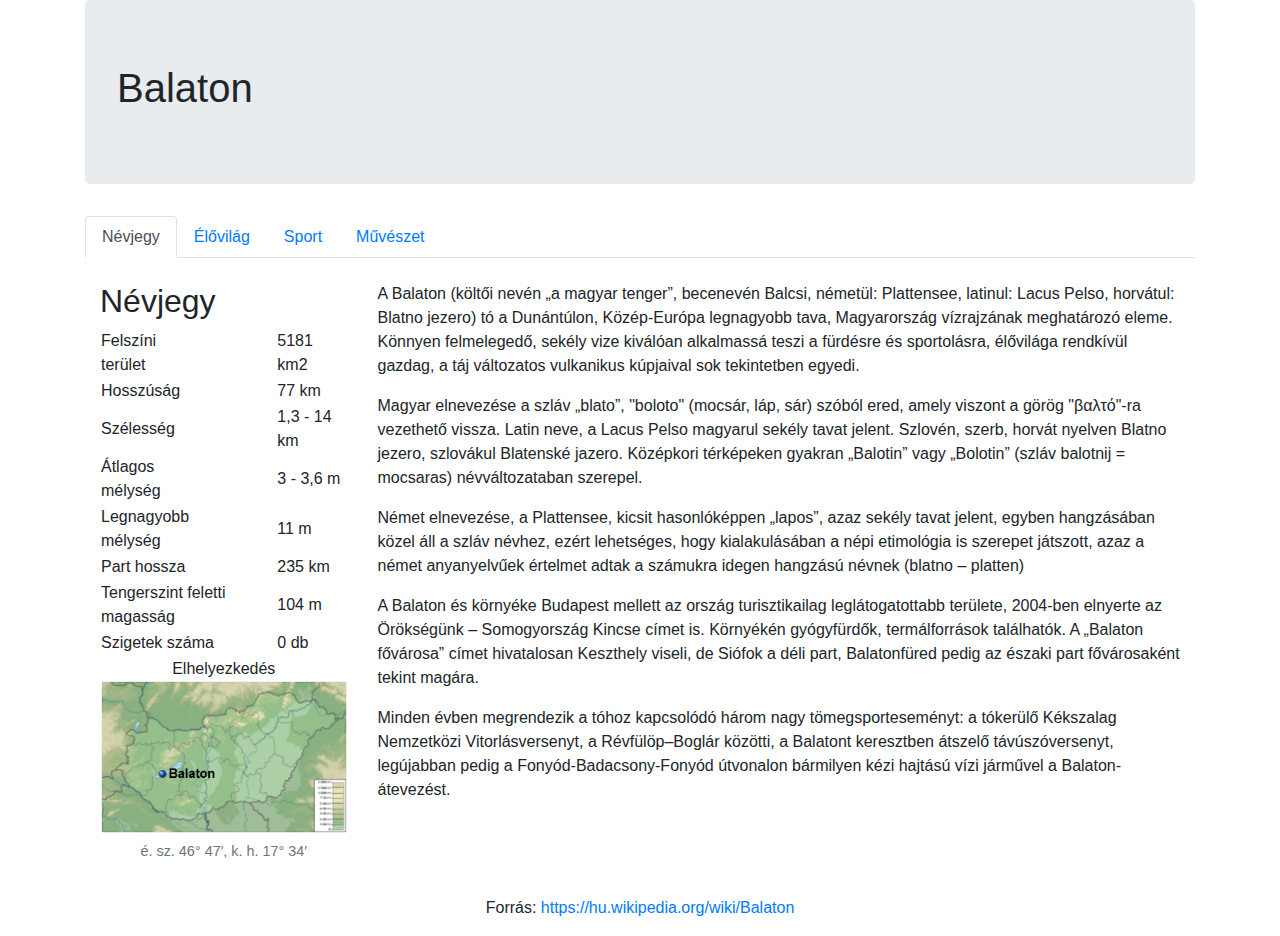
==== uj/balaton_forras/balaton.html @ 73f3b3d8 "elkezdtem" ====
﻿<!DOCTYPE html>
<html>
<head>
  <meta name="viewport" content="width=device-width, initial-scale=1">
  <link rel="stylesheet" href="bootstrap.min.css">
  <script src="jquery.min.js"></script>
  <script src="popper.min.js"></script>
  <script src="bootstrap.min.js"></script>
</head>
<body>

<div class="container">
  <div id="fej" class="jumbotron">
    <h1>Balaton</h1>
  </div>

  <!-- Nav tabs -->
  <ul class="nav nav-tabs" role="tablist">
    <li class="nav-item">
      <a class="nav-link active menu" data-toggle="tab" href="#home">Névjegy</a>
    </li>
    <li class="nav-item">
      <a class="nav-link menu" data-toggle="tab" href="#menu1">Élővilág</a>
    </li>
    <li class="nav-item">
      <a class="nav-link menu" data-toggle="tab" href="#menu2">Sport</a>
    </li>
    <li class="nav-item">
      <a class="nav-link menu" data-toggle="tab" href="#menu3">Művészet</a>
    </li>
  </ul>

  <!-- Tab panes -->
  <div class="tab-content">
    <div id="home" class="container tab-pane active"><br>
      <div class="row">
          <div class="col-md-4 col-xl-3">
                <h2>Névjegy</h2>
                <table>
                    <tr>
                        <td>Felszíni<br>terület</td>
                        <td>5181 km2</td>
                    </tr>
                    <tr>
                        <td>Hosszúság</td>
                        <td>77 km</td>
                    </tr>
                    <tr>
                        <td>Szélesség</td>
                        <td>1,3 - 14 km</td>
                    </tr>
                    <tr>
                        <td>Átlagos<br>mélység</td>
                        <td>3 - 3,6 m</td>
                    </tr>
                    <tr>
                        <td>Legnagyobb<br>mélység</td>
                        <td>11 m</td>
                    </tr>
                    <tr>
                        <td>Part hossza</td>
                        <td>235 km</td>
                    </tr>
                    <tr>
                        <td>Tengerszint feletti magasság</td>
                        <td>104 m</td>
                    </tr>
                    <tr>
                        <td>Szigetek száma</td>
                        <td>0 db</td>
                    </tr>
                    <tr>
                        <td colspan="2" class="text-center">
                            Elhelyezkedés<br>
                            <figure class="figure">
                              <img src="map.png" class="figure-img rounded img-fluid w-100" alt="Elhelyezkedés" title="Elhelyezkedés">
                              <figcaption class="figure-caption text-center">é. sz. 46° 47′, k. h. 17° 34′</figcaption>
                            </figure>
                        </td>
                    </tr>
                </table>
          </div>
          <div class="col-md-8 col-xl-9">
            <p>A Balaton (költői nevén „a magyar tenger”, becenevén Balcsi, németül: Plattensee, latinul: Lacus Pelso, horvátul: Blatno jezero) tó a Dunántúlon, Közép-Európa legnagyobb tava, Magyarország vízrajzának meghatározó eleme. Könnyen felmelegedő, sekély vize kiválóan alkalmassá teszi a fürdésre és sportolásra, élővilága rendkívül gazdag, a táj változatos vulkanikus kúpjaival sok tekintetben egyedi.</p>
            <p>Magyar elnevezése a szláv „blato”, "boloto" (mocsár, láp, sár) szóból ered, amely viszont a görög "βαλτό"-ra vezethető vissza. Latin neve, a Lacus Pelso magyarul sekély tavat jelent. Szlovén, szerb, horvát nyelven Blatno jezero, szlovákul Blatenské jazero. Középkori térképeken gyakran „Balotin” vagy „Bolotin” (szláv balotnij = mocsaras) névváltozataban szerepel.</p>
            <p>Német elnevezése, a Plattensee, kicsit hasonlóképpen „lapos”, azaz sekély tavat jelent, egyben hangzásában közel áll a szláv névhez, ezért lehetséges, hogy kialakulásában a népi etimológia is szerepet játszott, azaz a német anyanyelvűek értelmet adtak a számukra idegen hangzású névnek (blatno – platten)</p>
            <p>A Balaton és környéke Budapest mellett az ország turisztikailag leglátogatottabb területe, 2004-ben elnyerte az Örökségünk – Somogyország Kincse címet is. Környékén gyógyfürdők, termálforrások találhatók. A „Balaton fővárosa” címet hivatalosan Keszthely viseli, de Siófok a déli part, Balatonfüred pedig az északi part fővárosaként tekint magára.</p>
            <p>Minden évben megrendezik a tóhoz kapcsolódó három nagy tömegsporteseményt: a tókerülő Kékszalag Nemzetközi Vitorlásversenyt, a Révfülöp–Boglár közötti, a Balatont keresztben átszelő távúszóversenyt, legújabban pedig a Fonyód-Badacsony-Fonyód útvonalon bármilyen kézi hajtású vízi járművel a Balaton-átevezést.</p>
          </div>
      </div>
    </div>

    <div id="menu1" class="container tab-pane fade"><br>
      <div class="row">
        <div class="col-lg-5">
          <h2>Növényvilág</h2>
          <p>A hínárféléket a balatoni strandokon is megtaláljuk közülük gyakoribbak a süllőhínár-fajok Füzéres süllőhínár (Myriophyllum) és a békaszőlő-fajok (Potamogeton). Az elsősorban a közönséges nád (Phragmithes australis) által alkotott nádasok a part mentén, leginkább az északi parton maradtak fenn. Egy 2017-es feltérképezés szerint mintegy 1205 hektár nádas volt a Balaton medrében, az öt évvel korábbi 1230 hektárral szemben. Társulásalkotó növénye elsősorban a keskenylevelű gyékény (Typha angustifolia) és többek között a tavi káka (Schoenoplectus lacustris), valamint a zsombéksás (Carex elata).</p>
          <figure class="figure">
            <img src="nadas.jpg" class="figure-img rounded img-fluid w-100" alt="Nádas" title="Nádas">
            <figcaption class="figure-caption text-center">Jellegzetes nádas a tó kenesei partján. A balatoni nádasok területe megközelítőleg 12 km², amelynek 73%-a az északi parton van.</figcaption>
          </figure>
          <p>A tó környékének rendkívül gazdag növényvilágára jellemző, hogy a molyhos és cseres tölgyes erdőségek a legelterjedtebbek, amelyeket sok helyütt telepített fenyőerdők váltanak. Különleges fenyőféléket tekinthet meg az érdeklődő a Folly Arborétumban Badacsonyörsön. A Balaton-felvidéki Nemzeti Park címernövénye, a Balaton-felvidék néhány láprétjén nyíló lisztes kankalin (Primula farinosa) mellett több más pompás szirmú virág is honos itt, ilyen a tavaszi hérics, a fekete kökörcsin és a citromillatú nagyezerjófű.</p>
        </div>
        <div class="col-lg-7">
          <h2>Állatvilág</h2>
          <p>A tó élővilágának jelentős részét a szabad szemmel általában nem látható algafajok teszik ki, amelyek a Balaton legfontosabb szervesanyag termelői és újabb és újabb fajok kerülnek elő a tóból.  Az algák mennyiségét alapvetően a tápanyagterhelés hosszútávú alakulása szabja meg. A tó algásodását (eutrofizáció) csökkenteni kell, mert az idegenforgalmi vonzerejét csökkenti a folyamat.</p>
          <p>A Balaton, lévén hazánk legnagyobb állóvize, halfaunája nagyon értékes. Az érdeklődők a legrészletesebben a <!--http://bodorka.info.hu--> Balatoni Vízivilág Látogatóközpontban tájékozódhatnak a vidék halaival. A tóban, a vele összefüggő Kis-Balatonban és a vízgyűjtő területén található 40 vízfolyásban 37 halfaj fordul elő, ebből a Balatonban 15-17 faj él meg. Az itt élő halak 80%-át a keszegfélék alkotják. Ezek közül a leggyakoribb a dévérkeszeg, a karikakeszeg, a bodorka és a vörösszárnyú keszeg.</p>
          <p>A tó Európa egyik legjelentősebb vízimadár-élőhelye. Kiterjedt nádasai számos madárfaj számára nyújtanak fészkelő helyet. A legismertebb madár, a Balaton legnagyobb röpképes madara, a bütykös hattyú (Cygnus olor), amely a nádasban építi nagy méretű úszó fészkét, fészekhagyó fiókáit azonban kikelésük után gyakran a strandok közelében neveli fel, ahol könnyen jut hozzá a táplálékhoz, mivel a nyaralók rendszeresen etetik őket.</p>
          <p>Őshonos balatoni halfajok:</p>
          <div class="row">
            <div class="col-4">
              <ul id="halLista">
                <li onmouseover="halinfo('balin');">Balin</li>
                <li onmouseover="halinfo('bodorka');">Bodorka</li>
                <li onmouseover="halinfo('deverkeszeg');">Dévérkeszeg</li>
                <li onmouseover="halinfo('karikakeszeg');">Karikakeszeg</li>
                <li onmouseover="halinfo('ponty');">Ponty</li>
                <li onmouseover="halinfo('fogassullo');">Fogassüllő</li>
                <li onmouseover="halinfo('csuka');">Csuka</li>
                <li onmouseover="halinfo('compo');">Compó</li>
                <li onmouseover="halinfo('fejes');">Fejes domolykó</li>
                <li onmouseover="halinfo('garda');">Garda</li>
              </ul>
            </div>
            <div class="col-8">
              <figure class="figure">
                <div id="sugo">
                  Kattint halfaj nevére, amiről többet szeretnél megtudni...
                </div>
                <a target="_blank">
                  <img id="halKep" class="figure-img rounded img-fluid w-100">
                </a>
                <figcaption id="halNevek" class="figure-caption text-center"></figcaption>
              </figure>
            </div>
          </div>
        </div>
      </div>
    </div>
    
    <div id="menu2" class="container tab-pane fade"><br>
      <div class="row">
        <div class="col-md-12">
          <h2>Sport</h2>
          <p>A magyar úszósport megszületése Szekrényessy Kálmán nevéhez fűződik, aki az első Balaton-átúszó volt. 1880. augusztus 29-én úszta át a tavat Siófok-Balatonfüred között, de ez a 14 kilométeres táv, túlságosan hosszúnak bizonyult ahhoz, hogy tömegsport-rendezvénnyé válhasson. 1967-ig Szekrényessy-emlékverseny néven megtartották még az eredeti Siófok-Balatonfüred távúszó versenyt. 1983-tól kezdődően rendezik meg a mai formájában is ismert Balaton-átúszást, a Révfülöp és Balatonboglár közti 5200 méteres távon.</p>
          <p>Szekrényessy Kálmán nevéhez számos hazai sportág meghonosítása köthető (többek között a görkorcsolya, de kerékpár szavunk megalkotóját is benne tisztelhetjük). 1879-től számos balatoni úszó, kajak, és vitorlásversenyt szervezett a tóra, sőt a Balaton mellett rendszeres léghajós repülő kirándulásokat is biztosított, hisz Zeppelin barátjaként az első magyar léghajókonstruktőrünkként is ismertté vált.</p>
          <p>Minden évben megrendezik a tóhoz kapcsolódó három nagy tömegsporteseményt: a tókerülő Kékszalag Nemzetközi Vitorlásversenyt, a Révfülöp–Boglár közötti, a Balatont keresztben átszelő távúszóversenyt, legújabban pedig a Fonyód-Badacsony-Fonyód útvonalon bármilyen kézi hajtású vízi járművel a Balaton-átevezést.</p>
          <figure class="figure">
            <img src="nemere2.jpg" class="figure-img rounded img-fluid w-100" alt="Nemere II. cirkáló" title="Nemere II. cirkáló">
            <figcaption class="figure-caption text-center">A Nemere II. 75-ös cirkáló (Schärenkreutzer), a Balaton legendás zászlóshajója 2015-ben</figcaption>
          </figure>
        </div>
      </div>
    </div>

    <div id="menu3" class="container tab-pane fade"><br>
      <div class="row">
        <div class="col-md-12">
          <h2>Művészet</h2>
          <p>A legnagyobb magyar tó a népdaloktól az irodalmon át a képzőművészetig egy sor műfaj témája lett.</p>
          <figure class="figure">
            <img src="seuso.png" class="figure-img rounded img-fluid w-100" alt="Seosu-kincs" title="Seosu-kincs">
            <figcaption class="figure-caption text-center">A Seuso-kincs egyik ezüsttálján rómaiak vaddisznóvadászatát ábrázoló dombormű van, a „tál peremén körben medve, antilop, leopárd, vadszamár, vadkan, gazella, nyúl vadászatának jeleneteit és a vadászatról a zsákmánnyal hazatérőket ábrázolták”. A tálon PELSO felirat van, ezen a néven ismerték a mai Balatont</figcaption>
          </figure>
          <p>A magyar festők az 1850-es évektől fedezték fel a tó szépségét. 2008 nyarán a keszthelyi Festetics-kastély kiállítótermében húsz 19. és 20. századi magyar festőművész, köztük Szinyei Merse Pál, Mészöly Géza, Csók István, Egry József, Bernáth Aurél, Mikus Gyula, Brodszky Sándor, Telepy Károly, Iványi-Grünwald Béla száz Balaton-képét mutatták be.</p>
          <p>A Balaton-vidék történetét, a 19. századi társasági és társadalmi életét anekdotákkal, hiteles történetekkel Eötvös Károly írta meg 1900-ban, az Utazás a Balaton körül című alapvető művében. A Balatoni Egylet létrejöttekor különböző szakosztályokat választottak, az irodalmi szakosztály elnöke Jókai Mór lett, aki mint füredi nyaralótulajdonos személyesen vett részt az alakuló ülésen. Az arany ember című regényében Jókai is ír a szeszélyes balatoni időjárásról.</p>
          <p>Bujtor István színművész az általa kitalált és megformált filmbéli (A Pogány Madonna, Hamis a baba) Ötvös Csöpi nyomozó karakterét is a Balatonra, Balatonfüredre helyezte, ahol Csöpi nyomoz és vitorlázik, mivel a színész maga is nagy kedvelője volt a tónak és a vitorlázásnak.</p>
        </div>
      </div>
    </div>
  </div>
</div>

<footer class="text-center py-3">Forrás: <a href="https://hu.wikipedia.org/wiki/Balaton">https://hu.wikipedia.org/wiki/Balaton</a></footer>

</body>
</html>
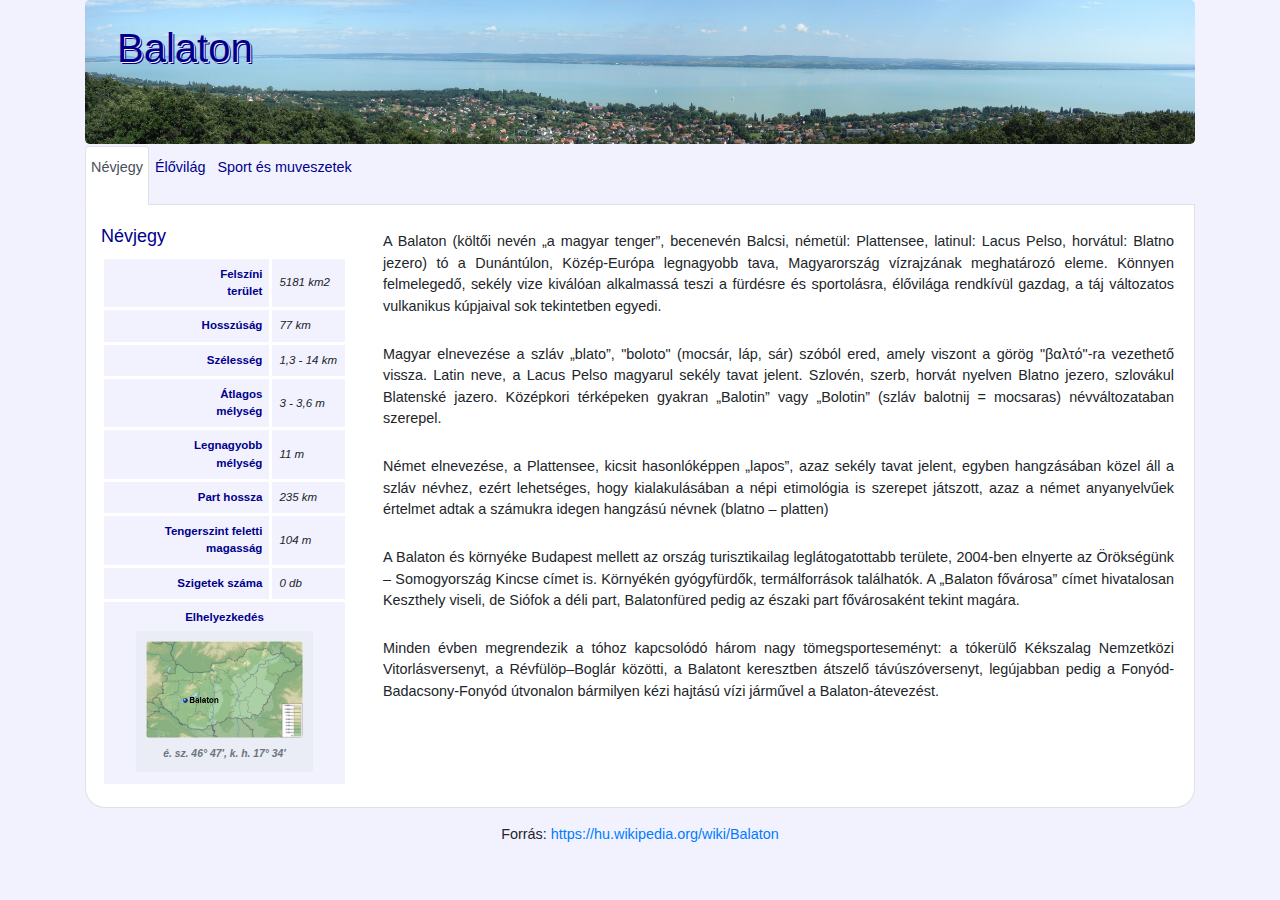
==== commit 34717fb2: "oldal merge" ====
--- a/uj/balaton_forras/balaton.html
+++ b/uj/balaton_forras/balaton.html
@@ -1,11 +1,12 @@
 ﻿<!DOCTYPE html>
-<html>
+<html lang="hu">
 <head>
   <meta name="viewport" content="width=device-width, initial-scale=1">
   <link rel="stylesheet" href="bootstrap.min.css">
   <script src="jquery.min.js"></script>
   <script src="popper.min.js"></script>
   <script src="bootstrap.min.js"></script>
+  <link rel="stylesheet" href="balaton.css">
 </head>
 <body>
 
@@ -23,11 +24,9 @@
       <a class="nav-link menu" data-toggle="tab" href="#menu1">Élővilág</a>
     </li>
     <li class="nav-item">
-      <a class="nav-link menu" data-toggle="tab" href="#menu2">Sport</a>
+      <a class="nav-link menu" data-toggle="tab" href="#menu2">Sport és muveszetek</a>
     </li>
-    <li class="nav-item">
-      <a class="nav-link menu" data-toggle="tab" href="#menu3">Művészet</a>
-    </li>
+    
   </ul>
 
   <!-- Tab panes -->
@@ -140,7 +139,7 @@
     
     <div id="menu2" class="container tab-pane fade"><br>
       <div class="row">
-        <div class="col-md-12">
+        <div class="col-md-6">
           <h2>Sport</h2>
           <p>A magyar úszósport megszületése Szekrényessy Kálmán nevéhez fűződik, aki az első Balaton-átúszó volt. 1880. augusztus 29-én úszta át a tavat Siófok-Balatonfüred között, de ez a 14 kilométeres táv, túlságosan hosszúnak bizonyult ahhoz, hogy tömegsport-rendezvénnyé válhasson. 1967-ig Szekrényessy-emlékverseny néven megtartották még az eredeti Siófok-Balatonfüred távúszó versenyt. 1983-tól kezdődően rendezik meg a mai formájában is ismert Balaton-átúszást, a Révfülöp és Balatonboglár közti 5200 méteres távon.</p>
           <p>Szekrényessy Kálmán nevéhez számos hazai sportág meghonosítása köthető (többek között a görkorcsolya, de kerékpár szavunk megalkotóját is benne tisztelhetjük). 1879-től számos balatoni úszó, kajak, és vitorlásversenyt szervezett a tóra, sőt a Balaton mellett rendszeres léghajós repülő kirándulásokat is biztosított, hisz Zeppelin barátjaként az első magyar léghajókonstruktőrünkként is ismertté vált.</p>
@@ -150,12 +149,7 @@
             <figcaption class="figure-caption text-center">A Nemere II. 75-ös cirkáló (Schärenkreutzer), a Balaton legendás zászlóshajója 2015-ben</figcaption>
           </figure>
         </div>
-      </div>
-    </div>
-
-    <div id="menu3" class="container tab-pane fade"><br>
-      <div class="row">
-        <div class="col-md-12">
+        <div class="col-md-6">
           <h2>Művészet</h2>
           <p>A legnagyobb magyar tó a népdaloktól az irodalmon át a képzőművészetig egy sor műfaj témája lett.</p>
           <figure class="figure">
@@ -168,6 +162,8 @@
         </div>
       </div>
     </div>
+
+    
   </div>
 </div>
 
--- a/uj/balaton_forras/balaton.css
+++ b/uj/balaton_forras/balaton.css
@@ -0,0 +1,117 @@
+body{
+    background-color: rgba(0,0,255,5%);
+    font-size:90%;
+}
+
+#fej{
+    background-image: url('fej2.jpg');
+    background-size: cover;
+    background-repeat: no-repeat;
+    background-position: center;    
+}
+
+#fej h1{
+    margin-top: -40px;
+    color: darkblue;
+    text-shadow:1px 1px 0px #ffeeee, 2px 2px 0px darkblue; 
+}
+
+.menu{
+    color:darkblue;
+    margin-top: -30px;
+    padding: 10px 5px 25px;
+}
+
+h2{
+    font-size: 125%;
+    color: darkblue;    
+}
+
+.tab-pane{
+    background-color: white;
+    border-left: 1px solid rgb(222,226,230); 
+    border-bottom: 1px solid rgb(222,226,230); 
+    border-right: 1px solid rgb(222,226,230); 
+    padding-bottom: 20px;
+    border-bottom-left-radius: 20px;
+    border-bottom-right-radius: 20px;
+}
+
+table{
+    font-size: 80%;
+    margin: auto;
+}
+
+td{
+    background-color: rgba(0,0,255,5%);
+    border: 3px solid white;
+    padding: 7px;
+}
+
+td span {
+    font-weight: normal;
+    font-style: italic;
+    color: black;
+}
+
+td:first-child{
+    text-align: right;
+    font-weight: bold;
+    color: darkblue;
+}
+td:nth-child(2){
+    font-style: italic;
+}
+
+p{
+    text-align: justify;
+    padding: 5px;
+}
+figure{
+    background-color: rgba(222,226,230,35%);
+    padding: 10px;
+    margin: 5px 25px;
+}
+
+figcaption{
+    font-style: italic;
+}
+
+blockquote{
+    margin: 5px 25px;
+    border-left: 15px solid rgb(222,226,230);
+    background-color: rgba(222,226,230,35%);
+    font-style: italic;
+    border-radius: 20px;
+}
+
+#halLista{
+    cursor: pointer;
+    list-style-type: none;
+    padding-left: 0px;
+    margin-left: 0px;
+}
+
+#halLista li {
+    height: 35px;
+    vertical-align: middle;
+    padding: 0px;
+    padding-right: 21px;
+    line-height: 95%;
+    font-size: 95%;
+}
+
+#halLista li:hover{
+    background-image: url('nyil.png');
+    background-repeat: no-repeat;
+    background-position-x: right;
+    background-size: 20px 20px;
+}
+
+#sugo{
+    color: rgb(175,175,175);
+    padding: 25px;
+    letter-spacing: 120%;
+    font-style: italic;
+    text-align: center;
+}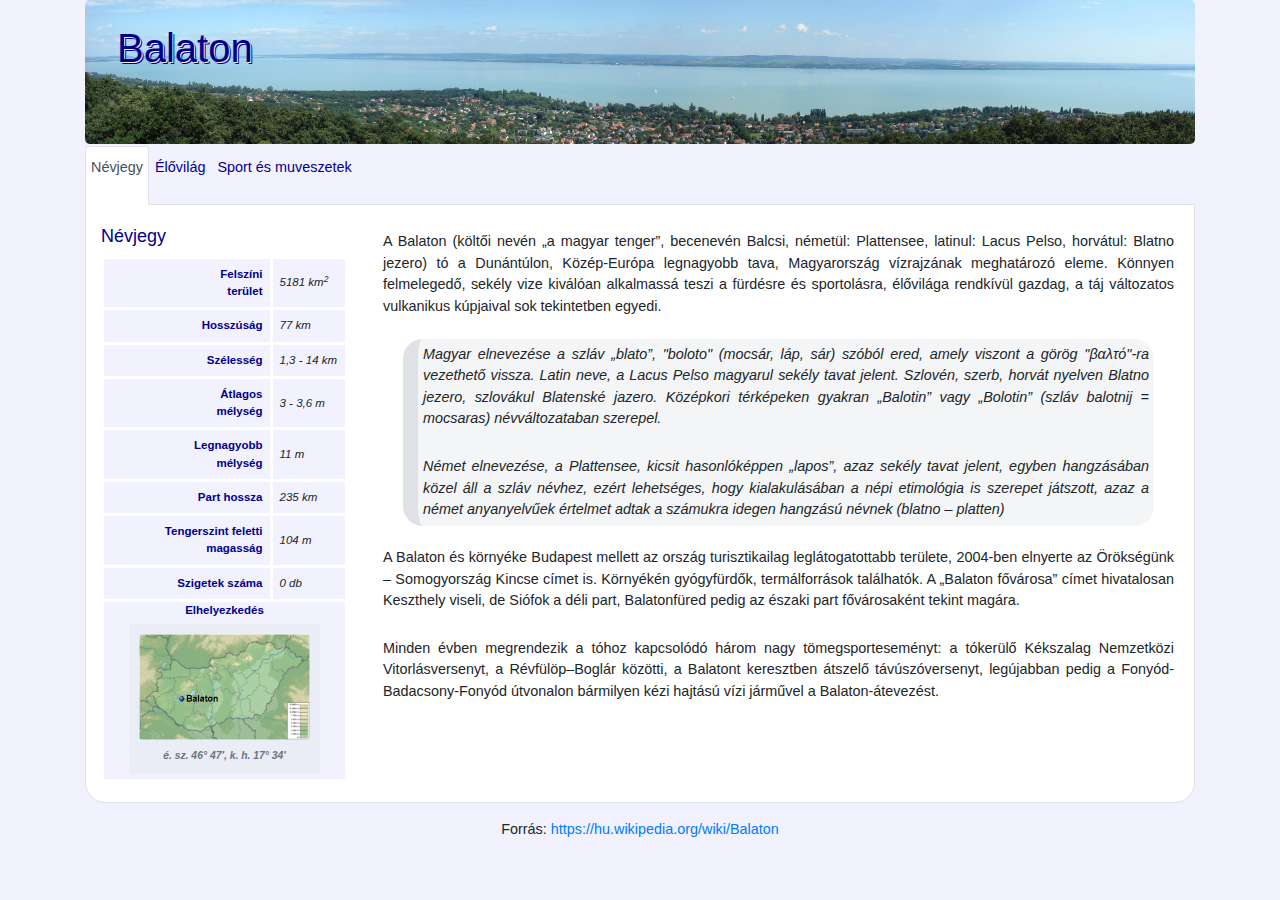
==== commit 674a64ed: "4.feladat" ====
--- a/uj/balaton_forras/balaton.html
+++ b/uj/balaton_forras/balaton.html
@@ -7,6 +7,7 @@
   <script src="popper.min.js"></script>
   <script src="bootstrap.min.js"></script>
   <link rel="stylesheet" href="balaton.css">
+  <script src="balaton.js"></script>
 </head>
 <body>
 
@@ -38,7 +39,7 @@
                 <table>
                     <tr>
                         <td>Felszíni<br>terület</td>
-                        <td>5181 km2</td>
+                        <td>5181 km<sup>2</sup></td>
                     </tr>
                     <tr>
                         <td>Hosszúság</td>
@@ -69,7 +70,7 @@
                         <td>0 db</td>
                     </tr>
                     <tr>
-                        <td colspan="2" class="text-center">
+                        <td colspan="2" class="text-center m-0 p-0">
                             Elhelyezkedés<br>
                             <figure class="figure">
                               <img src="map.png" class="figure-img rounded img-fluid w-100" alt="Elhelyezkedés" title="Elhelyezkedés">
@@ -81,8 +82,10 @@
           </div>
           <div class="col-md-8 col-xl-9">
             <p>A Balaton (költői nevén „a magyar tenger”, becenevén Balcsi, németül: Plattensee, latinul: Lacus Pelso, horvátul: Blatno jezero) tó a Dunántúlon, Közép-Európa legnagyobb tava, Magyarország vízrajzának meghatározó eleme. Könnyen felmelegedő, sekély vize kiválóan alkalmassá teszi a fürdésre és sportolásra, élővilága rendkívül gazdag, a táj változatos vulkanikus kúpjaival sok tekintetben egyedi.</p>
-            <p>Magyar elnevezése a szláv „blato”, "boloto" (mocsár, láp, sár) szóból ered, amely viszont a görög "βαλτό"-ra vezethető vissza. Latin neve, a Lacus Pelso magyarul sekély tavat jelent. Szlovén, szerb, horvát nyelven Blatno jezero, szlovákul Blatenské jazero. Középkori térképeken gyakran „Balotin” vagy „Bolotin” (szláv balotnij = mocsaras) névváltozataban szerepel.</p>
-            <p>Német elnevezése, a Plattensee, kicsit hasonlóképpen „lapos”, azaz sekély tavat jelent, egyben hangzásában közel áll a szláv névhez, ezért lehetséges, hogy kialakulásában a népi etimológia is szerepet játszott, azaz a német anyanyelvűek értelmet adtak a számukra idegen hangzású névnek (blatno – platten)</p>
+            <blockquote>
+              <p>Magyar elnevezése a szláv „blato”, "boloto" (mocsár, láp, sár) szóból ered, amely viszont a görög "βαλτό"-ra vezethető vissza. Latin neve, a Lacus Pelso magyarul sekély tavat jelent. Szlovén, szerb, horvát nyelven Blatno jezero, szlovákul Blatenské jazero. Középkori térképeken gyakran „Balotin” vagy „Bolotin” (szláv balotnij = mocsaras) névváltozataban szerepel.</p>
+              <p>Német elnevezése, a Plattensee, kicsit hasonlóképpen „lapos”, azaz sekély tavat jelent, egyben hangzásában közel áll a szláv névhez, ezért lehetséges, hogy kialakulásában a népi etimológia is szerepet játszott, azaz a német anyanyelvűek értelmet adtak a számukra idegen hangzású névnek (blatno – platten)</p>
+            </blockquote>
             <p>A Balaton és környéke Budapest mellett az ország turisztikailag leglátogatottabb területe, 2004-ben elnyerte az Örökségünk – Somogyország Kincse címet is. Környékén gyógyfürdők, termálforrások találhatók. A „Balaton fővárosa” címet hivatalosan Keszthely viseli, de Siófok a déli part, Balatonfüred pedig az északi part fővárosaként tekint magára.</p>
             <p>Minden évben megrendezik a tóhoz kapcsolódó három nagy tömegsporteseményt: a tókerülő Kékszalag Nemzetközi Vitorlásversenyt, a Révfülöp–Boglár közötti, a Balatont keresztben átszelő távúszóversenyt, legújabban pedig a Fonyód-Badacsony-Fonyód útvonalon bármilyen kézi hajtású vízi járművel a Balaton-átevezést.</p>
           </div>
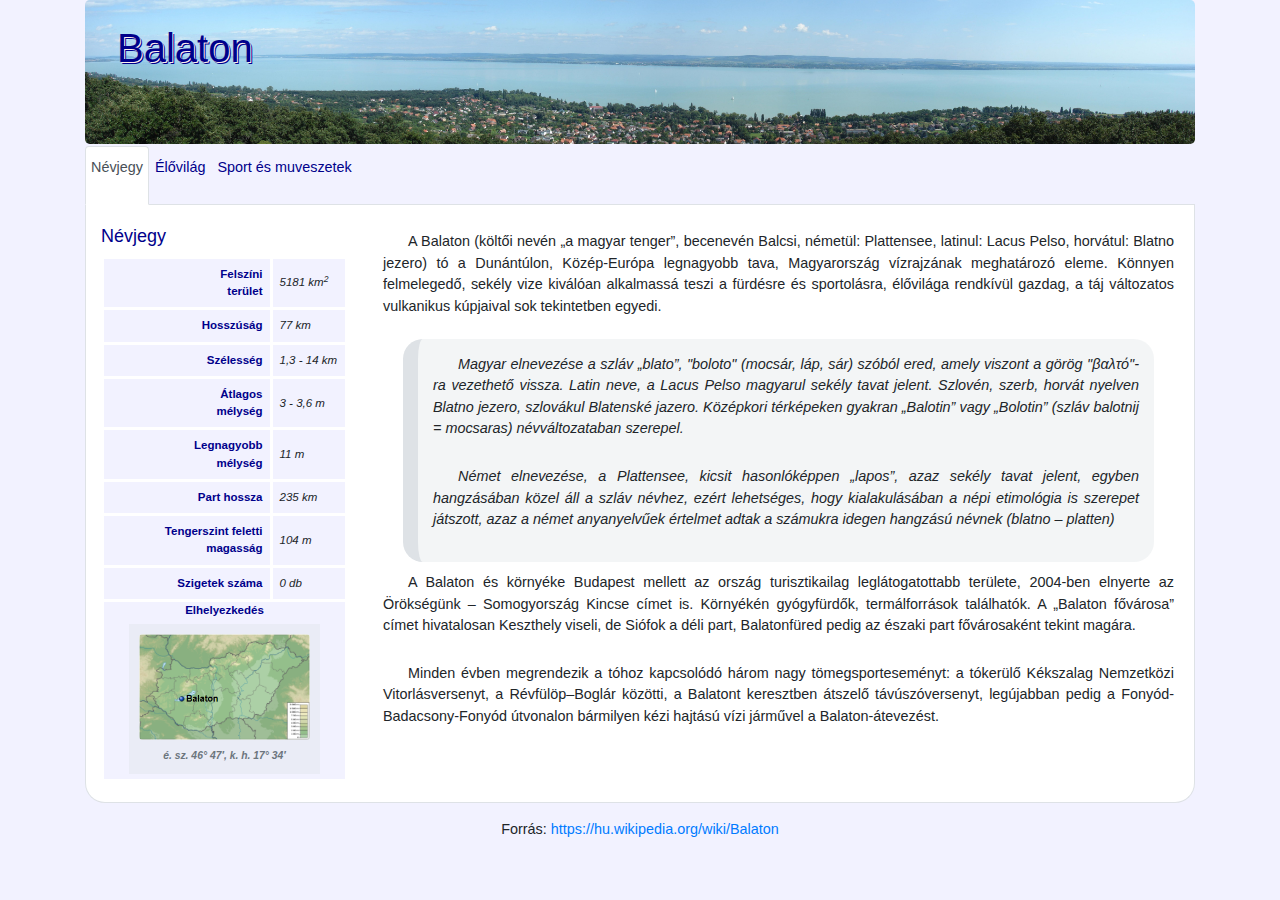
==== commit 8bdccacb: "css" ====
--- a/uj/balaton_forras/balaton.html
+++ b/uj/balaton_forras/balaton.html
@@ -1,6 +1,7 @@
 ﻿<!DOCTYPE html>
 <html lang="hu">
 <head>
+  <meta http-equiv="Content-Type" content="text/html;charset=UTF-8">
   <meta name="viewport" content="width=device-width, initial-scale=1">
   <link rel="stylesheet" href="bootstrap.min.css">
   <script src="jquery.min.js"></script>
--- a/uj/balaton_forras/balaton.css
+++ b/uj/balaton_forras/balaton.css
@@ -66,6 +66,7 @@
 p{
     text-align: justify;
     padding: 5px;
+    text-indent: 25px;
 }
 figure{
     background-color: rgba(222,226,230,35%);
@@ -83,6 +84,8 @@
     background-color: rgba(222,226,230,35%);
     font-style: italic;
     border-radius: 20px;
+    padding: 10px;
+
 }
 
 #halLista{
@@ -90,6 +93,8 @@
     list-style-type: none;
     padding-left: 0px;
     margin-left: 0px;
+    text-align: right;
+
 }
 
 #halLista li {
